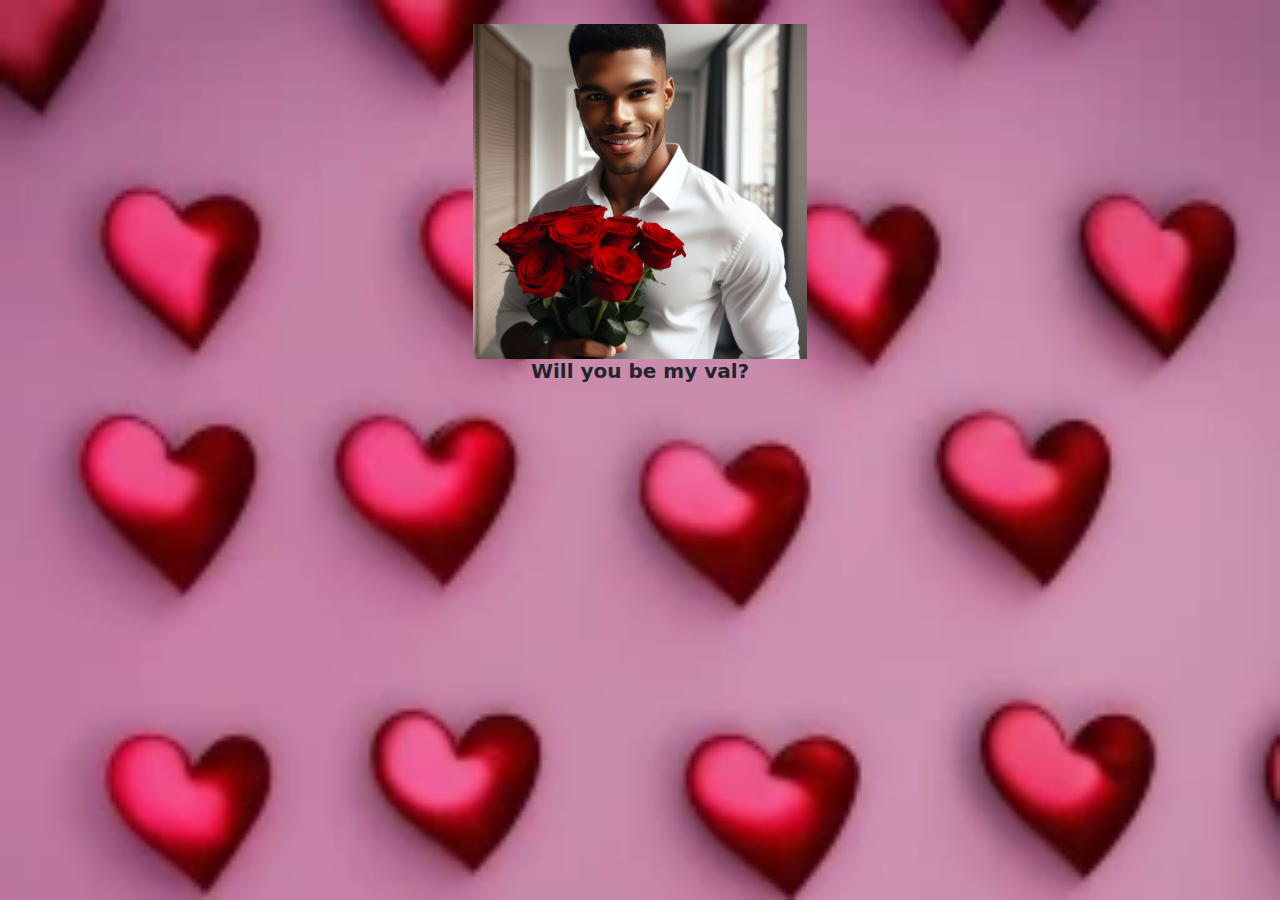
==== index.html @ ac751030 "commit" ====
<!DOCTYPE html>
<html lang="en">
<head>
    <meta charset="UTF-8">
    <meta name="viewport" content="width=device-width, initial-scale=1.0">
    <link rel="stylesheet" href="style.css">
    <link href="https://cdn.jsdelivr.net/npm/bootstrap@5.3.2/dist/css/bootstrap.min.css" rel="stylesheet">
    <script src="https://cdn.jsdelivr.net/npm/bootstrap@5.3.2/dist/js/bootstrap.bundle.min.js"></script>
    <title>Document</title>
</head>
<body>
    <div class="container mt-4 text-center first">
        <img src="flowers.jpg" alt="flowers" class="mx-auto d-block lover-boy">

        <h1 class="lead w-100 fw-bold">Will you be my val?</h1>
    </div>
    
</body>
</html>
---- style.css ----
.lover-boy{
    width: 30%;
}

body{
    background-image: url('1dreiv6f.png');
    background-repeat: no-repeat;
    background-size: cover;

}
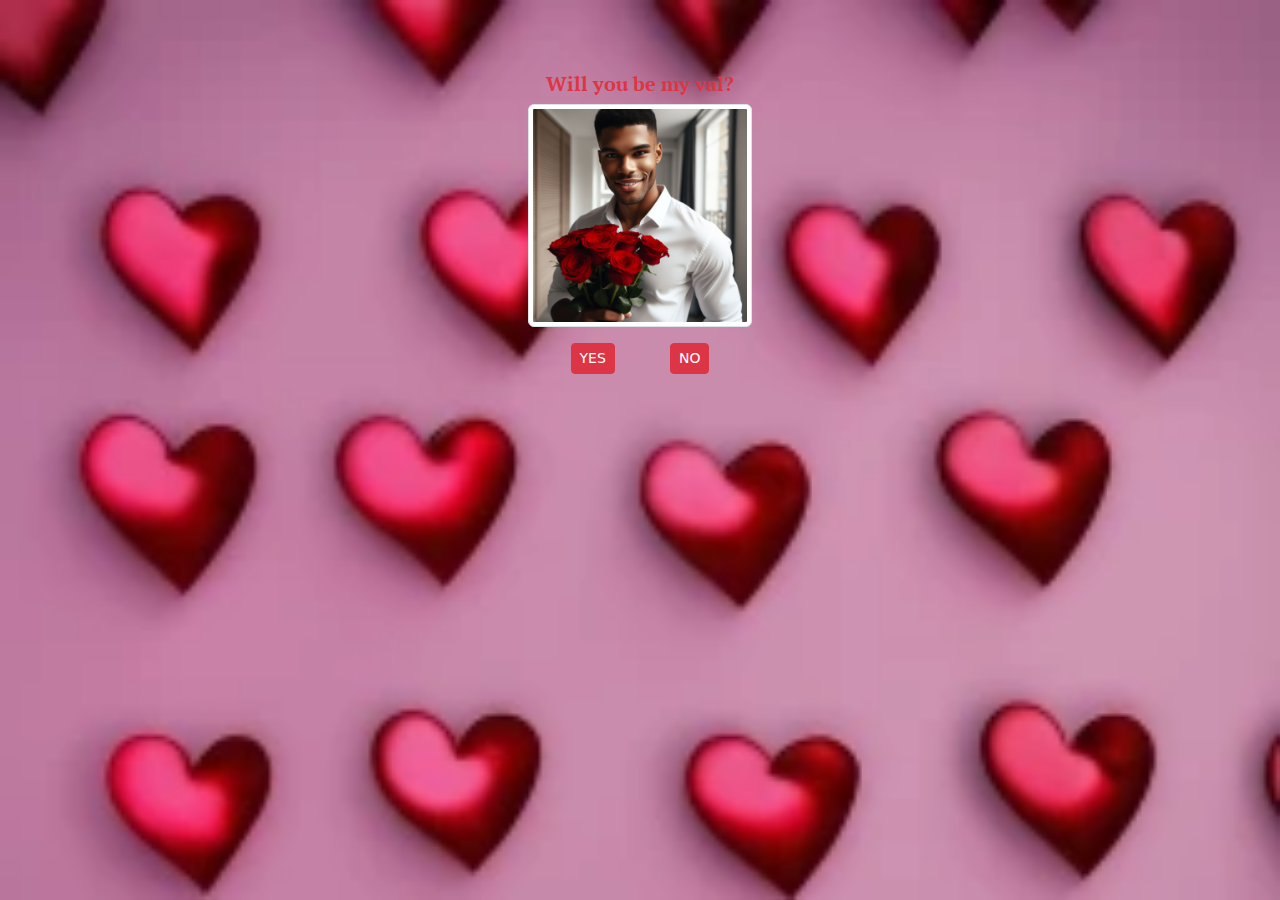
==== commit 17ce1bf9: "commit" ====
--- a/index.html
+++ b/index.html
@@ -8,11 +8,18 @@
     <script src="https://cdn.jsdelivr.net/npm/bootstrap@5.3.2/dist/js/bootstrap.bundle.min.js"></script>
     <title>Document</title>
 </head>
-<body>
+<body class="p-md-5">
     <div class="container mt-4 text-center first">
-        <img src="flowers.jpg" alt="flowers" class="mx-auto d-block lover-boy">
-
-        <h1 class="lead w-100 fw-bold">Will you be my val?</h1>
+        <h1 class="lead w-100 fw-bold text-danger">Will you be my val?</h1> 
+        <img src="flowers.jpg" alt="flowers" class="mx-auto d-block lover-boy img-thumbnail">
+        
+        <div class="container mt-3 button-container">
+            <button class="btn btn-danger btn-sm custom-margin">YES</button>
+            <button class="btn btn-danger btn-sm">NO</button>
+     
+        </div>
+      
+       
     </div>
     
 </body>
--- a/style.css
+++ b/style.css
@@ -1,7 +1,10 @@
+
+  @import url('https://fonts.googleapis.com/css2?family=Noto+Serif&family=PT+Serif:ital,wght@0,400;1,700&display=swap');
 
 
 .lover-boy{
-    width: 30%;
+    width: 20%;
+
 }
 
 body{
@@ -11,6 +14,36 @@
 
 }
 
+.first{
+    width: 20%;
+}
+
+button {
+    font-family: 'PT serif', serif;
+    
+
+}
+
+.custom-margin{
+   margin-right: 50px; 
+}
+
+h1{
+    font-family: 'PT serif', serif;
+    font-weight: 900;
+    color: red;
+    font-size: 4em;
+}
+
+.button-container{
+    width: 20%;
+}
+
+img {
+    border-color: pink;
+}
 
 
 
+
+
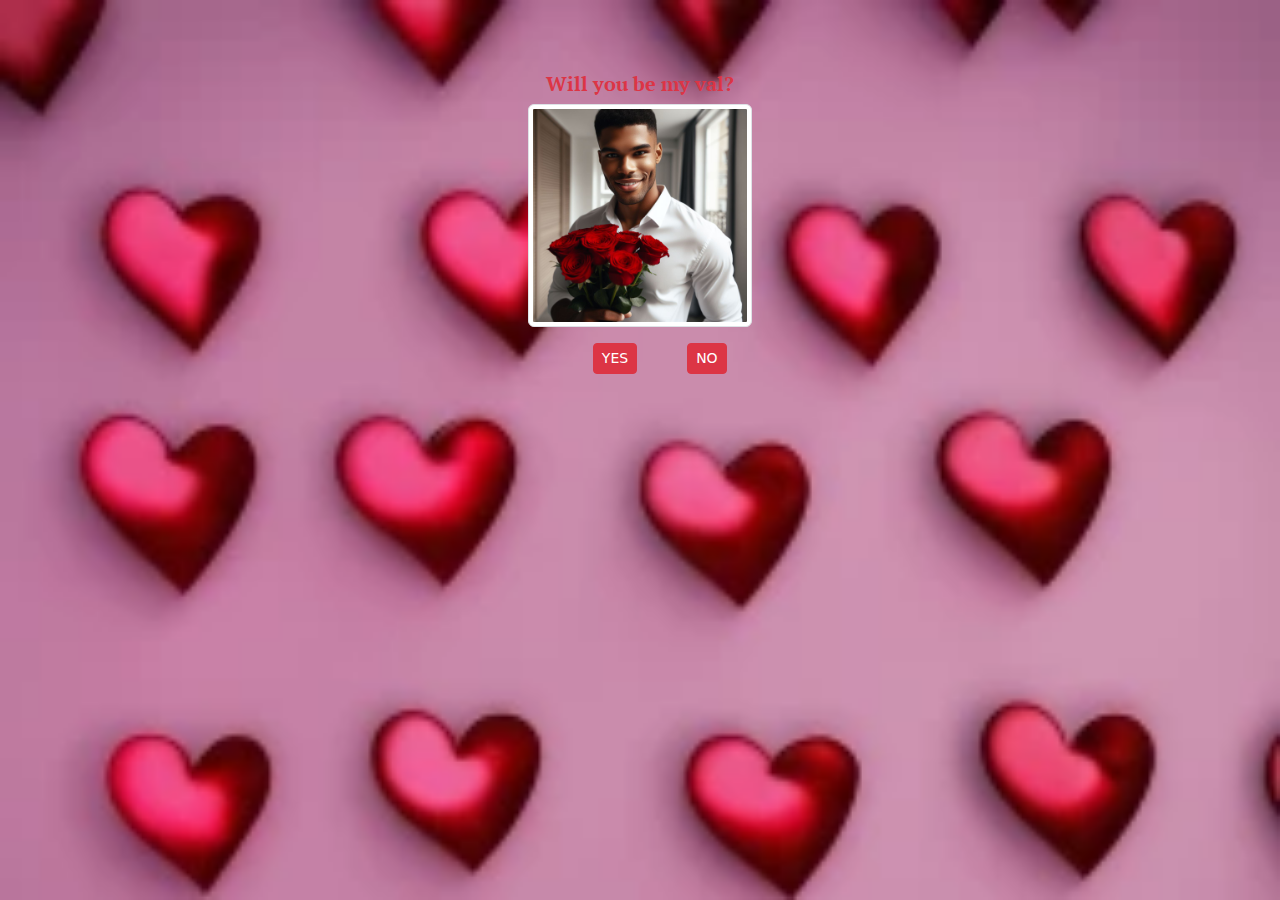
==== commit a4ec341f: "commit" ====
--- a/index.html
+++ b/index.html
@@ -5,22 +5,24 @@
     <meta name="viewport" content="width=device-width, initial-scale=1.0">
     <link rel="stylesheet" href="style.css">
     <link href="https://cdn.jsdelivr.net/npm/bootstrap@5.3.2/dist/css/bootstrap.min.css" rel="stylesheet">
-    <script src="https://cdn.jsdelivr.net/npm/bootstrap@5.3.2/dist/js/bootstrap.bundle.min.js"></script>
     <title>Document</title>
 </head>
 <body class="p-md-5">
     <div class="container mt-4 text-center first">
-        <h1 class="lead w-100 fw-bold text-danger">Will you be my val?</h1> 
+        <h1 class="lead w-100 fw-bold text-danger my-val">Will you be my val?</h1> 
         <img src="flowers.jpg" alt="flowers" class="mx-auto d-block lover-boy img-thumbnail">
         
         <div class="container mt-3 button-container">
-            <button class="btn btn-danger btn-sm custom-margin">YES</button>
-            <button class="btn btn-danger btn-sm">NO</button>
+            <button class="btn btn-danger btn-sm custom-margin" id="yes">YES</button>
+            <button class="btn btn-danger btn-sm" id="no">NO</button>
      
         </div>
       
        
     </div>
+
+    <script src="script.js"></script>
+    <script src="https://cdn.jsdelivr.net/npm/bootstrap@5.3.2/dist/js/bootstrap.bundle.min.js"></script>
     
 </body>
 </html>--- a/style.css
+++ b/style.css
@@ -5,6 +5,10 @@
 .lover-boy{
     width: 20%;
 
+}
+
+.my-val {
+    font-size: 8rem;
 }
 
 body{
@@ -44,6 +48,13 @@
 }
 
 
+#no {
+    
+    position: absolute;
+    white-space: nowrap;
+
+
+}
 
 
 
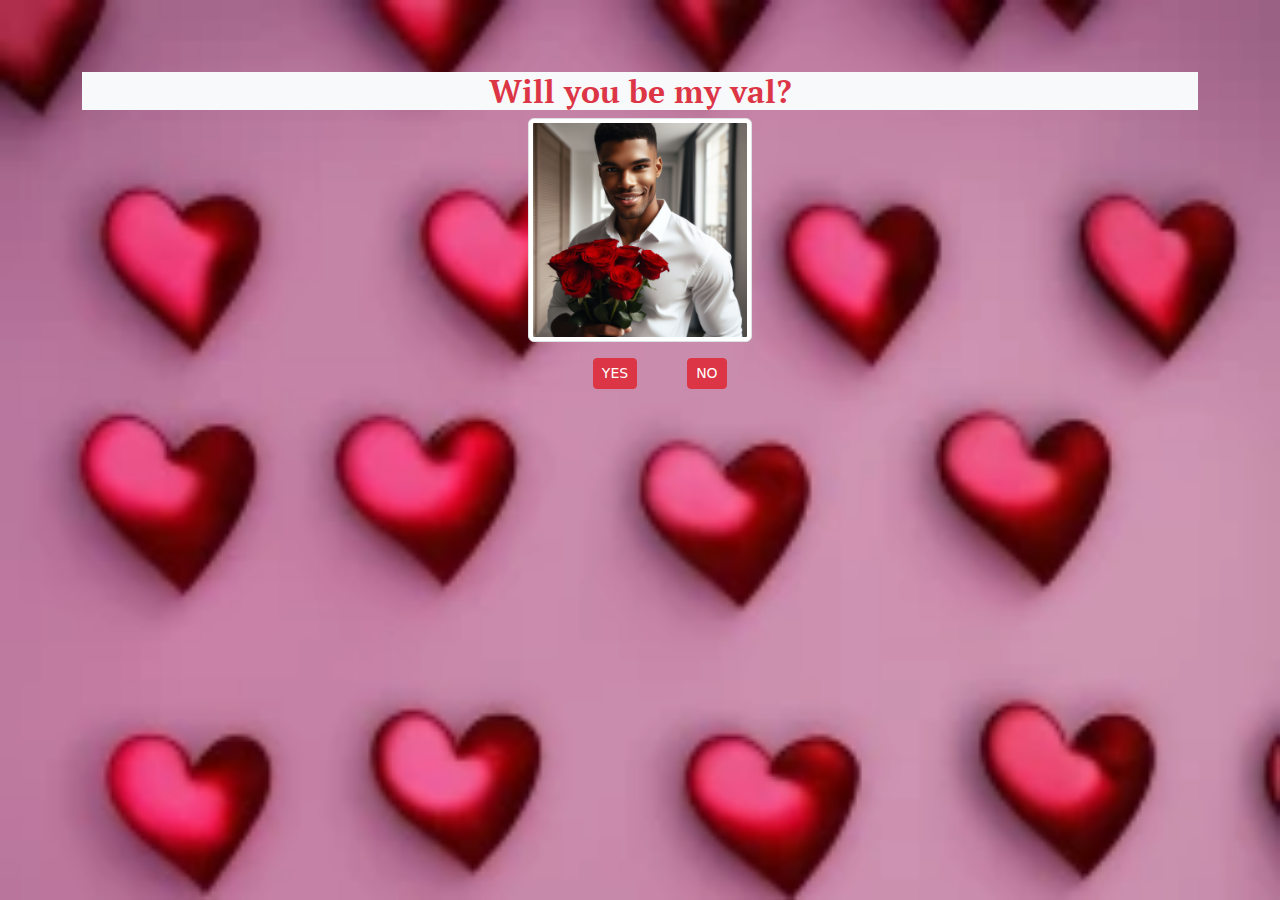
==== commit 6b2e177c: "commit" ====
--- a/index.html
+++ b/index.html
@@ -9,7 +9,7 @@
 </head>
 <body class="p-md-5">
     <div class="container mt-4 text-center first">
-        <h1 class="lead w-100 fw-bold text-danger my-val">Will you be my val?</h1> 
+        <h1 class=" fw-bold text-danger bg-light my-val">Will you be my val?</h1> 
         <img src="flowers.jpg" alt="flowers" class="mx-auto d-block lover-boy img-thumbnail">
         
         <div class="container mt-3 button-container">
--- a/style.css
+++ b/style.css
@@ -8,7 +8,7 @@
 }
 
 .my-val {
-    font-size: 8rem;
+    font-size: 2rem;
 }
 
 body{
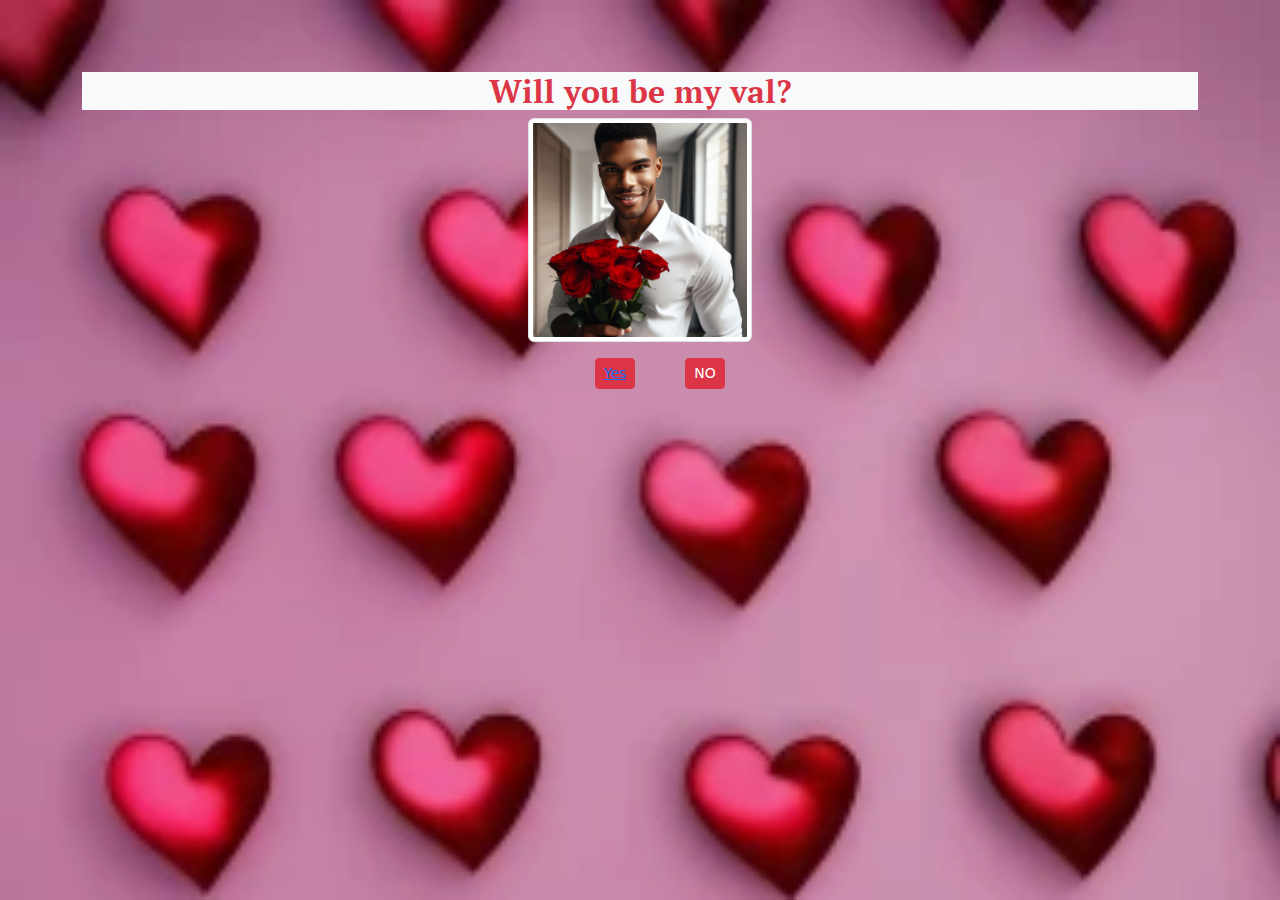
==== commit 22aa57da: "commit" ====
--- a/index.html
+++ b/index.html
@@ -9,11 +9,11 @@
 </head>
 <body class="p-md-5">
     <div class="container mt-4 text-center first">
-        <h1 class=" fw-bold text-danger bg-light my-val">Will you be my val?</h1> 
+        <h1 class="fw-bold text-danger bg-light my-val">Will you be my val?</h1> 
         <img src="flowers.jpg" alt="flowers" class="mx-auto d-block lover-boy img-thumbnail">
         
         <div class="container mt-3 button-container">
-            <button class="btn btn-danger btn-sm custom-margin" id="yes">YES</button>
+            <button class="btn btn-danger btn-sm custom-margin" id="yes"><a href="after.html">Yes</a></button>
             <button class="btn btn-danger btn-sm" id="no">NO</button>
      
         </div>
